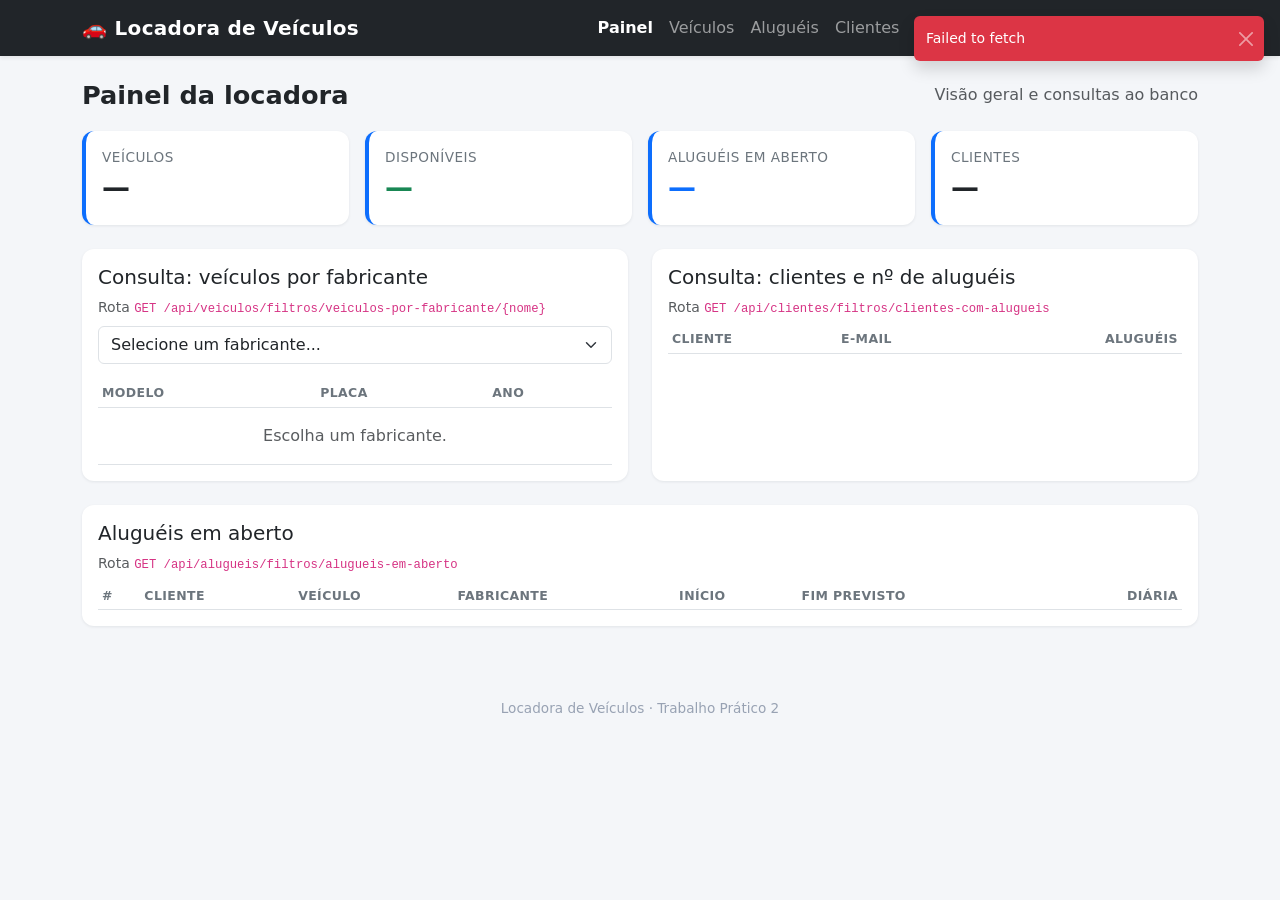
==== Projeto_Locadora/LocadoraVeiculosFront/index.html @ 42ac5c37 "feat(front): painel com consultas ao banco" ====
<!DOCTYPE html>
<html lang="pt-BR">
  <head>
    <meta charset="UTF-8" />
    <meta name="viewport" content="width=device-width, initial-scale=1.0" />
    <title>Painel | Locadora de Veículos</title>
    <link
      href="https://cdn.jsdelivr.net/npm/bootstrap@5.3.3/dist/css/bootstrap.min.css"
      rel="stylesheet"
    />
    <link href="css/styles.css" rel="stylesheet" />
  </head>
  <body>
    <div id="navbar"></div>

    <main class="container">
      <div class="page-header">
        <h1>Painel da locadora</h1>
        <span class="text-muted">Visão geral e consultas ao banco</span>
      </div>

      <!-- Indicadores -->
      <div class="row g-3 mb-4">
        <div class="col-6 col-lg-3">
          <div class="card stat-card h-100">
            <div class="card-body">
              <div class="stat-rotulo">Veículos</div>
              <div class="stat-valor" id="statVeiculos">—</div>
            </div>
          </div>
        </div>
        <div class="col-6 col-lg-3">
          <div class="card stat-card h-100">
            <div class="card-body">
              <div class="stat-rotulo">Disponíveis</div>
              <div class="stat-valor text-success" id="statDisponiveis">—</div>
            </div>
          </div>
        </div>
        <div class="col-6 col-lg-3">
          <div class="card stat-card h-100">
            <div class="card-body">
              <div class="stat-rotulo">Aluguéis em aberto</div>
              <div class="stat-valor text-primary" id="statAbertos">—</div>
            </div>
          </div>
        </div>
        <div class="col-6 col-lg-3">
          <div class="card stat-card h-100">
            <div class="card-body">
              <div class="stat-rotulo">Clientes</div>
              <div class="stat-valor" id="statClientes">—</div>
            </div>
          </div>
        </div>
      </div>

      <div class="row g-4">
        <!-- Consulta 1: veículos por fabricante (rota de filtro) -->
        <div class="col-lg-6">
          <div class="card h-100">
            <div class="card-body">
              <h5 class="card-title">Consulta: veículos por fabricante</h5>
              <p class="text-muted small mb-2">
                Rota <code>GET /api/veiculos/filtros/veiculos-por-fabricante/{nome}</code>
              </p>
              <select class="form-select mb-3" id="selFabricante">
                <option value="">Selecione um fabricante...</option>
              </select>
              <div class="table-responsive">
                <table class="table table-sm table-hover mb-0">
                  <thead>
                    <tr>
                      <th>Modelo</th>
                      <th>Placa</th>
                      <th>Ano</th>
                    </tr>
                  </thead>
                  <tbody id="tabelaPorFabricante">
                    <tr><td colspan="3" class="text-center text-muted py-3">Escolha um fabricante.</td></tr>
                  </tbody>
                </table>
              </div>
            </div>
          </div>
        </div>

        <!-- Consulta 2: clientes com quantidade de aluguéis (rota de filtro) -->
        <div class="col-lg-6">
          <div class="card h-100">
            <div class="card-body">
              <h5 class="card-title">Consulta: clientes e nº de aluguéis</h5>
              <p class="text-muted small mb-2">
                Rota <code>GET /api/clientes/filtros/clientes-com-alugueis</code>
              </p>
              <div class="table-responsive">
                <table class="table table-sm table-hover mb-0">
                  <thead>
                    <tr>
                      <th>Cliente</th>
                      <th>E-mail</th>
                      <th class="text-end">Aluguéis</th>
                    </tr>
                  </thead>
                  <tbody id="tabelaClientes"></tbody>
                </table>
              </div>
            </div>
          </div>
        </div>

        <!-- Consulta 3: aluguéis em aberto (rota de filtro) -->
        <div class="col-12">
          <div class="card">
            <div class="card-body">
              <h5 class="card-title">Aluguéis em aberto</h5>
              <p class="text-muted small mb-2">
                Rota <code>GET /api/alugueis/filtros/alugueis-em-aberto</code>
              </p>
              <div class="table-responsive">
                <table class="table table-sm table-hover mb-0">
                  <thead>
                    <tr>
                      <th>#</th>
                      <th>Cliente</th>
                      <th>Veículo</th>
                      <th>Fabricante</th>
                      <th>Início</th>
                      <th>Fim previsto</th>
                      <th class="text-end">Diária</th>
                    </tr>
                  </thead>
                  <tbody id="tabelaAbertos"></tbody>
                </table>
              </div>
            </div>
          </div>
        </div>
      </div>
    </main>

    <footer class="rodape">Locadora de Veículos &middot; Trabalho Prático 2</footer>

    <script src="https://cdn.jsdelivr.net/npm/bootstrap@5.3.3/dist/js/bootstrap.bundle.min.js"></script>
    <script src="js/ui.js"></script>
    <script src="js/api.js"></script>
    <script src="js/dashboard.js"></script>
  </body>
</html>
---- Projeto_Locadora/LocadoraVeiculosFront/css/styles.css ----
:root {
  --cor-primaria: #0d6efd;
  --cor-escura: #212529;
}

body {
  background-color: #f4f6f9;
  min-height: 100vh;
}

.navbar-brand {
  letter-spacing: 0.3px;
}

main {
  padding-top: 1.5rem;
  padding-bottom: 3rem;
}

.page-header {
  display: flex;
  flex-wrap: wrap;
  align-items: center;
  justify-content: space-between;
  gap: 0.75rem;
  margin-bottom: 1.25rem;
}

.page-header h1 {
  font-size: 1.6rem;
  font-weight: 700;
  margin: 0;
}

.card {
  border: none;
  border-radius: 0.75rem;
  box-shadow: 0 1px 3px rgba(16, 24, 40, 0.08);
}

.stat-card {
  border-left: 4px solid var(--cor-primaria);
}

.stat-card .stat-valor {
  font-size: 1.75rem;
  font-weight: 700;
}

.stat-card .stat-rotulo {
  color: #6c757d;
  font-size: 0.85rem;
  text-transform: uppercase;
  letter-spacing: 0.5px;
}

.tabela-acoes {
  white-space: nowrap;
}

.table thead th {
  font-size: 0.78rem;
  text-transform: uppercase;
  letter-spacing: 0.4px;
  color: #6c757d;
}

.filtros-bar {
  background: #fff;
  border-radius: 0.75rem;
  padding: 1rem;
  box-shadow: 0 1px 3px rgba(16, 24, 40, 0.08);
  margin-bottom: 1.25rem;
}

.badge-status-aberto {
  background-color: #cfe2ff;
  color: #084298;
}
.badge-status-finalizado {
  background-color: #d1e7dd;
  color: #0f5132;
}
.badge-status-cancelado {
  background-color: #f8d7da;
  color: #842029;
}

.saldo-destaque {
  font-size: 2.25rem;
  font-weight: 700;
}

footer.rodape {
  color: #98a2b3;
  font-size: 0.85rem;
  text-align: center;
  padding: 1.5rem 0;
}
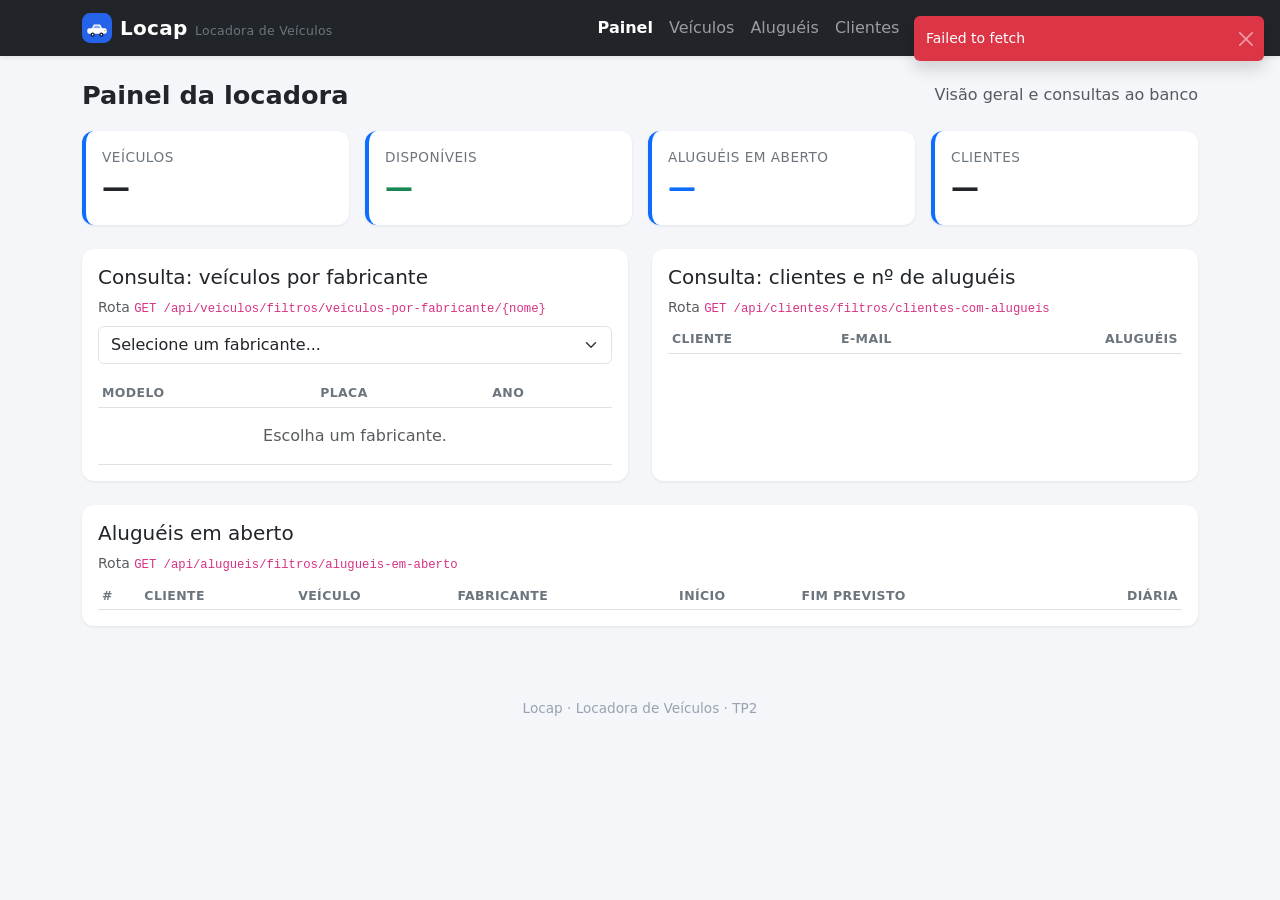
==== commit 3ad54210: "feat: identidade visual Locap (logo, nome na navbar, titulos e docs)" ====
--- a/Projeto_Locadora/LocadoraVeiculosFront/index.html
+++ b/Projeto_Locadora/LocadoraVeiculosFront/index.html
@@ -3,7 +3,7 @@
   <head>
     <meta charset="UTF-8" />
     <meta name="viewport" content="width=device-width, initial-scale=1.0" />
-    <title>Painel | Locadora de Veículos</title>
+    <title>Painel | Locap</title>
     <link
       href="https://cdn.jsdelivr.net/npm/bootstrap@5.3.3/dist/css/bootstrap.min.css"
       rel="stylesheet"
@@ -139,7 +139,7 @@
       </div>
     </main>
 
-    <footer class="rodape">Locadora de Veículos &middot; Trabalho Prático 2</footer>
+    <footer class="rodape">Locap &middot; Locadora de Veículos &middot; TP2</footer>
 
     <script src="https://cdn.jsdelivr.net/npm/bootstrap@5.3.3/dist/js/bootstrap.bundle.min.js"></script>
     <script src="js/ui.js"></script>
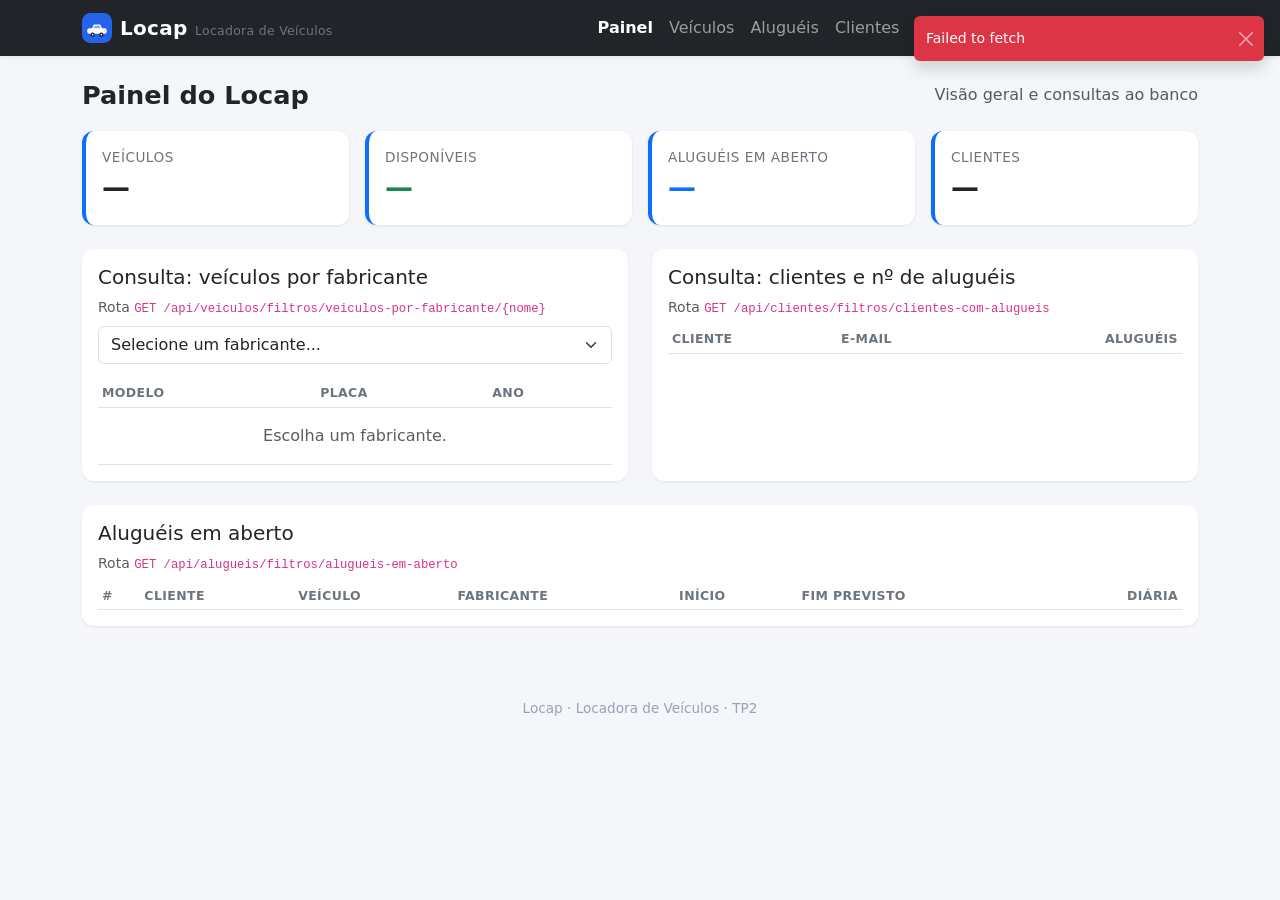
==== commit d4569737: "fix: titulo do painel para Locap" ====
--- a/Projeto_Locadora/LocadoraVeiculosFront/index.html
+++ b/Projeto_Locadora/LocadoraVeiculosFront/index.html
@@ -15,7 +15,7 @@
 
     <main class="container">
       <div class="page-header">
-        <h1>Painel da locadora</h1>
+        <h1>Painel do Locap</h1>
         <span class="text-muted">Visão geral e consultas ao banco</span>
       </div>
 
